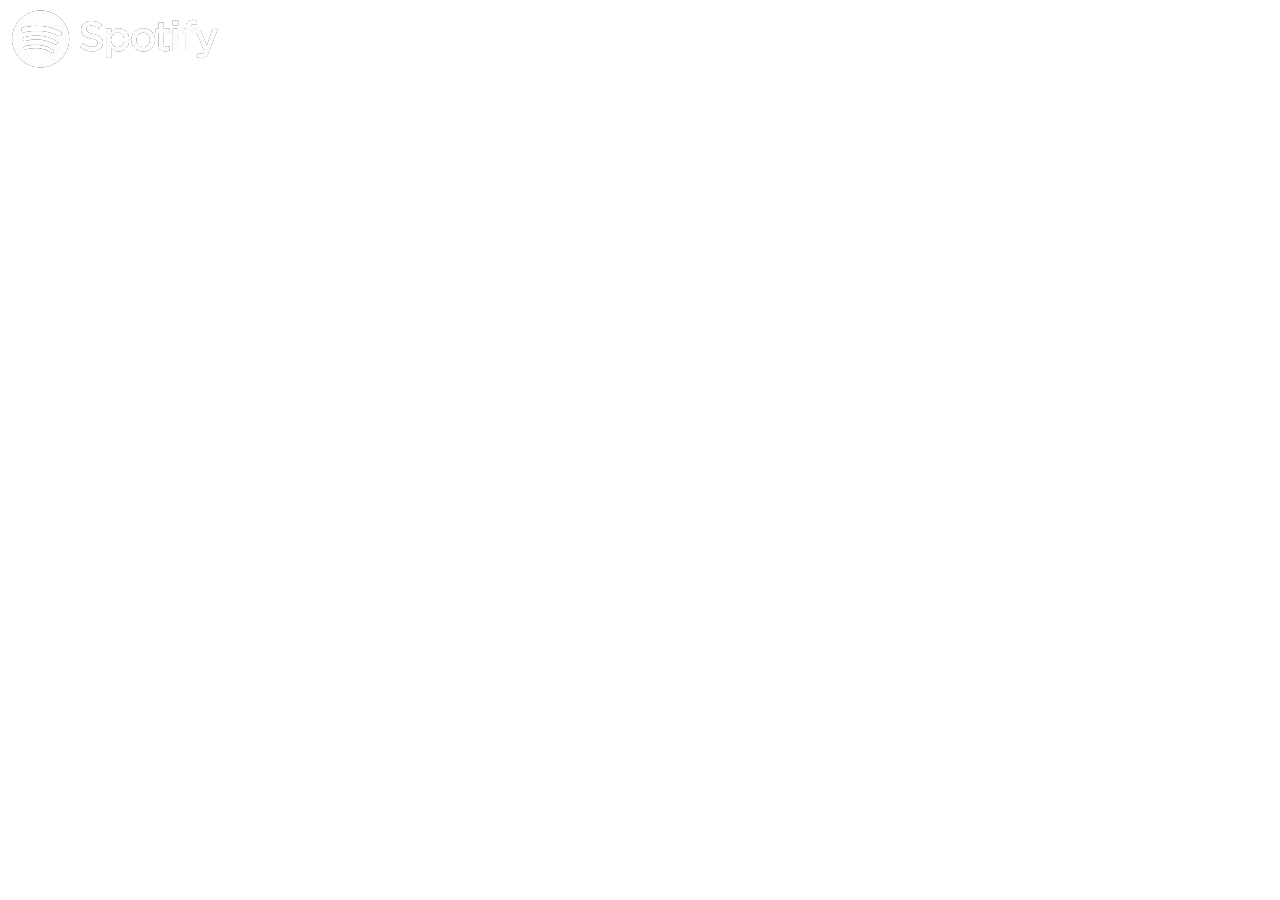
==== Login.html @ 926fd486 "Add files via upload" ====
<!DOCTYPE html>
<html lang="en">
<head>
    <meta charset="UTF-8">
    <meta name="viewport" content="width=device-width, initial-scale=1.0">
    <link rel="icon" href="i9.PNG">
    <title>Log in - Spotify</title>
</head>
<body>
    <div class="logo">
        <a href="#"><img class="logo-img" src="i2.jpeg" alt=""></a>
    </div>
</body>
</html>
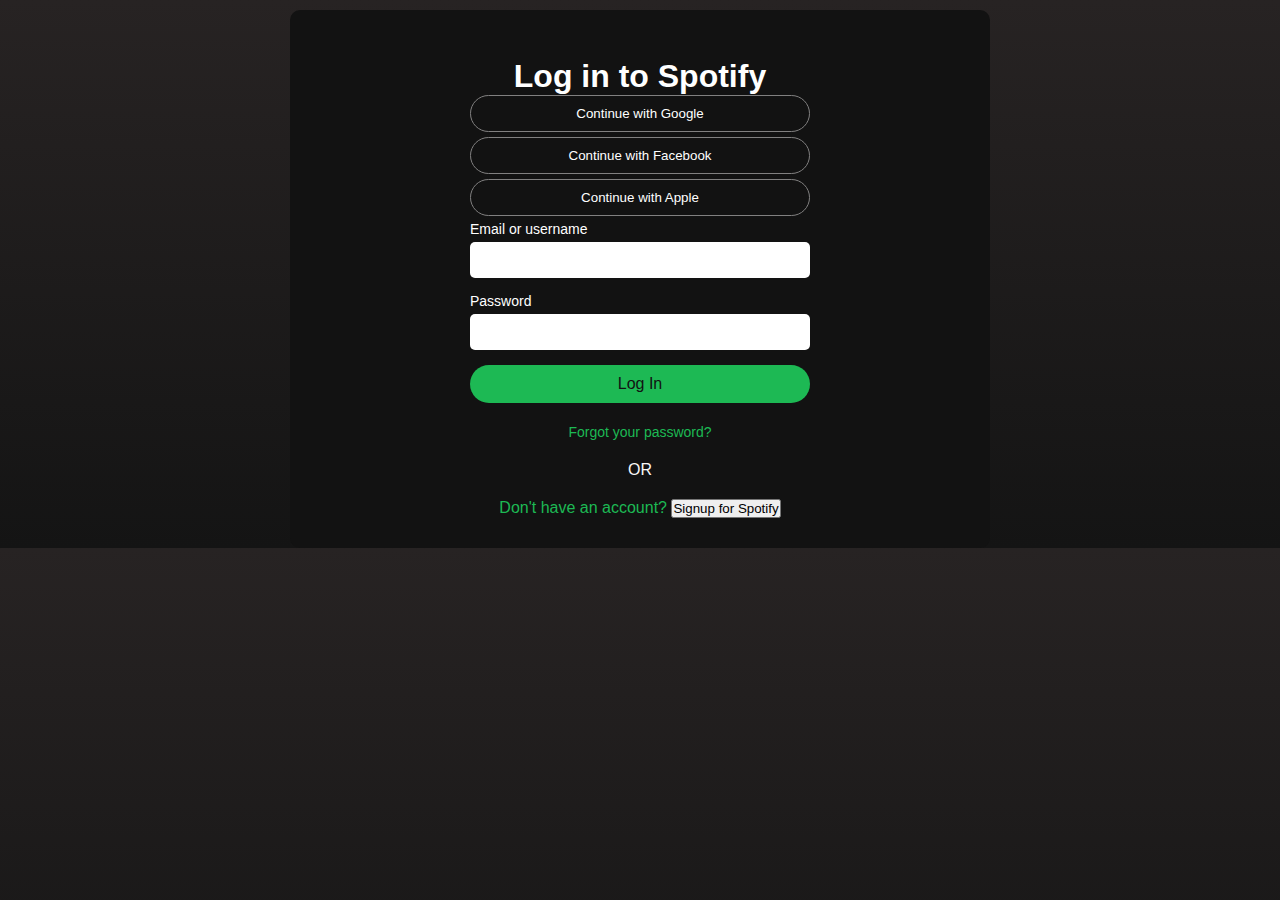
==== commit 5c2208fc: "Add files via upload" ====
--- a/Login.html
+++ b/Login.html
@@ -3,12 +3,53 @@
 <head>
     <meta charset="UTF-8">
     <meta name="viewport" content="width=device-width, initial-scale=1.0">
-    <link rel="icon" href="i9.PNG">
-    <title>Log in - Spotify</title>
+    <link rel="stylesheet" href="Login.css">                       
+    <title>Spotify Login</title>
+    <link rel="stylesheet" href="styles.css">
+    <link rel="stylesheet" href="https://cdnjs.cloudflare.com/ajax/libs/font-awesome/6.5.2/css/all.min.css"
+        integrity="sha512-SnH5WK+bZxgPHs44uWIX+LLJAJ9/2PkPKZ5QiAj6Ta86w+fsb2TkcmfRyVX3pBnMFcV7oQPJkl9QevSCWr3W6A=="
+        crossorigin="anonymous" referrerpolicy="no-referrer" />
 </head>
 <body>
-    <div class="logo">
-        <a href="#"><img class="logo-img" src="i2.jpeg" alt=""></a>
+    <div class="login-container">
+        <div class="logo">
+            <img class="logo-img" src="i10.jpeg" alt="">
+        </div>
+        <h1>Log in to Spotify</h1>
+
+        <form action="/login" method="POST">
+                <div class="social-login">
+                    <div>
+                        <button class="social-login-card"><i class="fa-brands fa-google"></i> Continue with Google </button>
+                        <button class="social-login-card"><i class="fa-brands fa-facebook"></i> Continue with Facebook </button>
+                        <button class="social-login-card"><i class="fa-brands fa-apple"></i> Continue with Apple </button>
+                    </div>
+                </div>
+            
+            <div class="input-group">
+                <label for="email">Email or username</label>
+                <input type="text" id="email" name="email" required>
+            </div>
+
+            <div class="input-group">
+                <label for="password">Password</label>
+                <input type="password" id="password" name="password" required>
+            </div>
+
+            <button type="submit" class="login-button">Log In</button>
+        </form>
+
+        <div class="links">
+            <a href="#">Forgot your password?</a>
+        </div>
+
+        <div class="divider">
+            <span>OR</span>
+        </div>
+
+        <div class="signup">
+            <p>Don't have an account? <a href="Signup.html"><button class="login-btn"> Signup for Spotify</button></a></p>
+        </div>
     </div>
 </body>
-</html>+</html>
--- a/Login.css
+++ b/Login.css
@@ -0,0 +1,128 @@
+*{
+    margin: 0;
+    padding: 0;
+    box-sizing: border-box;
+}
+
+body{
+    font-family: Arial, sans-serif;
+    background: linear-gradient(to top, #141414, #272323);;
+    color: #fff;
+    display: flex;
+    justify-content: center;
+    align-items: center;
+    height: auto;
+}
+
+.login-container {
+    width: 700px;
+    background-color: rgb(18, 18, 18);
+    padding: 30px 180px;
+    border-radius: 10px;
+    margin-top: 10px;
+    text-align: center;
+}
+
+.logo img {
+    padding: auto;
+    margin: 0;
+    width: 70px;
+}
+
+h4 {
+    font-size: 20px;
+    margin-bottom: 90px;
+}
+
+.social-login-card{
+    padding: 10px 50px;
+    background: transparent;
+    border: 0;
+    outline: none;
+    color: #ffffff;
+    border: 1px solid #818080;
+    border-radius: 50px;
+    margin-bottom: 5px;
+    width: 340px;
+}
+
+.input-group {
+    margin-bottom: 15px;
+    text-align: left;
+}
+
+.input-group label {
+    display: block;
+    margin-bottom: 5px;
+    font-size: 14px;
+}
+
+.input-group input {
+    width: 100%;
+    padding: 10px;
+    border-radius: 5px;
+    border: none;
+    font-size: 14px;
+}
+
+.checkbox-group {
+    display: flex;
+    align-items: center;
+}
+
+.checkbox-group input {
+    margin-right: 10px;
+}
+
+.login-button {
+    width: 100%;
+    padding: 10px;
+    background-color: #1DB954;
+    border: none;
+    border-radius: 5px;
+    color: rgb(18, 18, 18);
+    font-size: 16px;
+    cursor: pointer;
+    margin-bottom: 20px;
+    border-radius: 50px;
+}
+
+.login-button:hover {
+    background-color: #1ed760;
+}
+
+.links a {
+    color: #1DB954;
+    text-decoration: none;
+    font-size: 14px;
+}
+
+.links a:hover {
+    text-decoration: underline;
+}
+
+.divider {
+    display: flex;
+    align-items: center;
+    justify-content: center;
+    margin: 20px 0;
+    color: #f8f7f7;
+}
+
+.divider span {
+    background-color: transparent;
+    padding: 0 10px;
+}
+
+.signup {
+    margin-top: 20px;
+}
+
+.signup {
+    color: #1DB954;
+    text-decoration: none;
+}
+
+.signup :hover {
+    text-decoration: underline;
+}